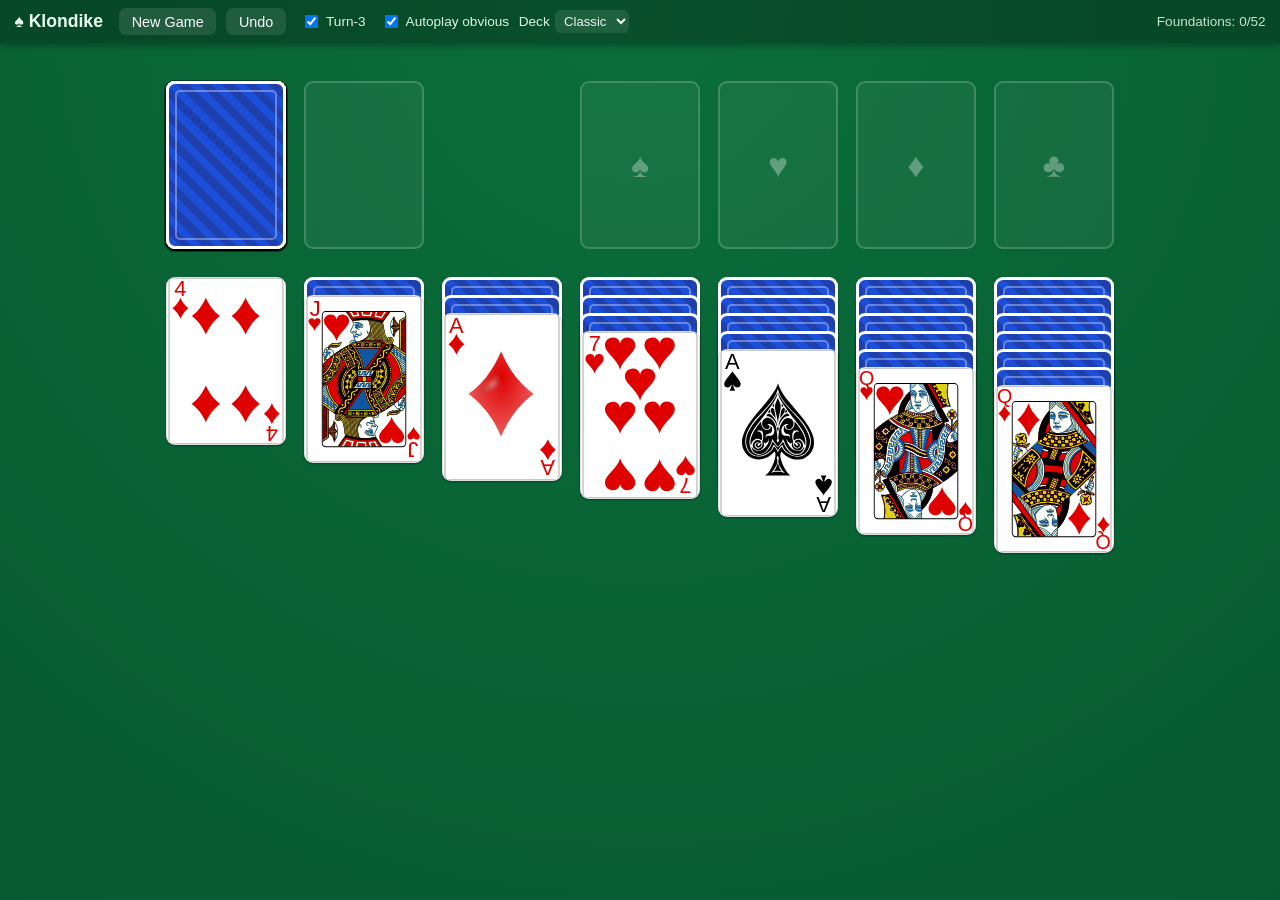
==== index.html @ 69149053 "Phone deck: covered cards show pip beside rank (animated); PWA install + offline - Covered tableau c" ====
<!DOCTYPE html>
<html lang="en">
<head>
<meta charset="utf-8">
<meta name="viewport" content="width=device-width, initial-scale=1, maximum-scale=1, user-scalable=no, viewport-fit=cover">
<title>Klondike Solitaire</title>
<link rel="icon" href="data:image/svg+xml,<svg xmlns='http://www.w3.org/2000/svg' viewBox='0 0 16 16'><text y='14' font-size='14'>♠</text></svg>">
<link rel="stylesheet" href="styles.css">
<!-- PWA: installable + offline -->
<link rel="manifest" href="manifest.webmanifest">
<meta name="theme-color" content="#0b6e3b">
<meta name="mobile-web-app-capable" content="yes">
<meta name="apple-mobile-web-app-capable" content="yes">
<meta name="apple-mobile-web-app-status-bar-style" content="black-translucent">
<meta name="apple-mobile-web-app-title" content="Solitaire">
<link rel="apple-touch-icon" href="assets/icons/apple-touch-icon.png">
</head>
<body>
  <header id="toolbar">
    <span class="brand">♠ Klondike</span>
    <button id="newGame">New Game</button>
    <button id="undo">Undo</button>
    <button id="finish" hidden>Auto‑finish</button>
    <label class="toggle" id="turn3label"><input type="checkbox" id="drawThree" checked> Turn‑3</label>
    <label class="toggle"><input type="checkbox" id="autoplay" checked> Autoplay obvious</label>
    <label class="toggle">Deck
      <select id="deck">
        <option value="knoll">Classic</option>
        <option value="fomin">English</option>
        <option value="phone">Phone</option>
      </select>
    </label>
    <span id="status"></span>
  </header>

  <div id="stage">
    <div id="board"></div>
  </div>

  <div id="installBanner" hidden>
    <span id="installMsg"></span>
    <button id="installBtn" hidden>Install</button>
    <button id="installClose" aria-label="Dismiss">✕</button>
  </div>

  <div id="winOverlay" hidden>
    <div class="win-card">
      <h1>You win! 🎉</h1>
      <div id="winImageWrap"><div class="spinner"></div></div>
      <p id="winCaption"></p>
      <button id="winNew">Play again</button>
    </div>
  </div>

  <script src="solitaire.js"></script>
</body>
</html>
---- styles.css ----
:root{
  --felt-1:#0b6e3b;
  --felt-2:#075a30;
  --card-red:#c8102e;
  --card-black:#1a1a1a;
}
*{box-sizing:border-box}
html,body{margin:0;height:100%}
body{
  font-family:-apple-system,BlinkMacSystemFont,"Segoe UI",Roboto,Helvetica,Arial,sans-serif;
  background:radial-gradient(circle at 50% 0%,var(--felt-1),var(--felt-2));
  color:#eafff1;
  -webkit-user-select:none;user-select:none;
  -webkit-tap-highlight-color:transparent;   /* no gray flash on tap (iOS) */
  overscroll-behavior:none;                   /* no pull-to-refresh / rubber-band while tossing */
  overflow-x:hidden;
}

#toolbar{
  display:flex;align-items:center;gap:.6rem;flex-wrap:wrap;
  padding:.5rem .9rem;
  background:rgba(0,0,0,.28);
  box-shadow:0 2px 8px rgba(0,0,0,.35);
}
.brand{font-weight:700;font-size:1.1rem;margin-right:.4rem}
#toolbar button{
  font:inherit;font-size:.9rem;
  padding:.35rem .8rem;border:none;border-radius:7px;
  background:#ffffff1a;color:#fff;cursor:pointer;transition:background .15s;
}
#toolbar button:hover{background:#ffffff33}
.toggle{display:flex;align-items:center;gap:.3rem;font-size:.85rem;opacity:.95;cursor:pointer}
.toggle select{font:inherit;font-size:.82rem;background:#ffffff1a;color:#fff;border:none;border-radius:6px;padding:.2rem .35rem;cursor:pointer}
.toggle select option{color:#111}
#status{margin-left:auto;font-size:.85rem;opacity:.85}

/* turn-3 -> turn-1 sparkle burst */
.sparkle{
  position:fixed;z-index:6000;pointer-events:none;font-size:16px;
  transform:translate(-50%,-50%);
  animation:sparklePop .9s ease-out forwards;
}
@keyframes sparklePop{
  0%{ transform:translate(-50%,-50%) scale(.2) rotate(0deg); opacity:0 }
  25%{ opacity:1 }
  100%{ transform:translate(calc(-50% + var(--dx)),calc(-50% + var(--dy))) scale(1.3) rotate(160deg); opacity:0 }
}
#turn3label{padding:.15rem .35rem;border-radius:6px}
#turn3label.flash{animation:turn3Flash 1s ease-in-out}
@keyframes turn3Flash{
  0%,100%{ box-shadow:none;background:transparent }
  40%{ box-shadow:0 0 0 2px gold,0 0 14px gold;background:#ffd7001f }
}

#stage{padding:18px 0;display:flex;justify-content:center}
#board{position:relative;transform-origin:top left}

/* piles */
.pile-base{
  position:absolute;border-radius:9px;
  border:2px solid #ffffff2e;
  background:#ffffff0d;
}
.pile-base.stock{cursor:pointer}
.pile-base .glyph{
  width:100%;height:100%;display:flex;align-items:center;justify-content:center;
  font-size:34px;opacity:.32;color:#fff;
}

/* cards */
.card{
  position:absolute;border-radius:9px;
  background:#fdfdfb;
  box-shadow:0 1px 2px rgba(0,0,0,.35);
  touch-action:none;cursor:pointer;   /* finger cursor: hotspot is the fingertip, where you aim */
  -webkit-touch-callout:none;         /* no image "Save/Copy" popup on long-press (iOS) */
  -webkit-user-select:none;user-select:none;
  will-change:transform;
  overflow:hidden;
}
.card.dragging{cursor:grabbing;box-shadow:0 14px 26px rgba(0,0,0,.45)}
.card.red{color:var(--card-red)}
.card.black{color:var(--card-black)}

.card.face{background:#fff;border:1px solid #0000001f}
.card.face img,.card.face svg.cardsvg{
  width:100%;height:100%;display:block;border-radius:8px;
  pointer-events:none;-webkit-user-drag:none;user-select:none;
}

/* Phone deck: the suit pip. Big & lower-right when the card is fully visible;
   slides up beside the rank (and shrinks) when the card is covered in a fan, so
   red/black stays readable. transform-box:view-box → translate is in SVG units. */
.cardsvg .bigpip{
  transform-box:view-box; transform-origin:0 0;
  transform:translate(162px,226px) scale(5.5);
  transition:transform .26s ease;
}
.card.covered .cardsvg .bigpip{ transform:translate(206px,73px) scale(2.6); }

.card .corner{
  position:absolute;display:flex;flex-direction:column;align-items:center;
  line-height:1;font-weight:700;
}
.card .corner .r{font-size:18px}
.card .corner .s{font-size:15px;margin-top:1px}
.card .corner.tl{top:5px;left:6px}
.card .corner.br{right:6px;bottom:5px;transform:rotate(180deg)}

.card .pip{position:absolute;transform:translate(-50%,-50%);font-size:22px;line-height:1}
.card .pip.flip{transform:translate(-50%,-50%) rotate(180deg)}

.card .court{
  position:absolute;inset:14px;border:1.5px solid currentColor;border-radius:6px;
  display:flex;align-items:center;justify-content:center;
  font-size:46px;font-weight:700;opacity:.92;
}
.card .center-suit{position:absolute;left:50%;top:50%;transform:translate(-50%,-50%);font-size:54px}

/* Install banner (PWA) */
#installBanner{
  position:fixed;left:12px;right:12px;bottom:calc(12px + env(safe-area-inset-bottom));
  display:flex;align-items:center;gap:.6rem;z-index:4000;
  padding:.7rem .9rem;border-radius:12px;
  background:#10261a;border:1px solid #ffffff22;box-shadow:0 8px 24px #0007;
  font-size:.9rem;
}
#installBanner[hidden]{display:none}
#installMsg{flex:1;line-height:1.3}
#installBanner button{font:inherit;border:none;border-radius:8px;cursor:pointer}
#installBtn{background:#16a34a;color:#fff;font-weight:600;padding:.4rem .9rem}
#installClose{background:#ffffff1a;color:#fff;padding:.4rem .6rem}

/* card back */
.card.back{
  background:
    repeating-linear-gradient(45deg,#1d4ed8 0 8px,#1e40af 8px 16px);
  border:3px solid #fff;
}
.card.back::after{
  content:"";position:absolute;inset:6px;border-radius:5px;
  border:2px solid #ffffff55;
}

/* win overlay */
#winOverlay{
  position:fixed;inset:0;display:flex;align-items:center;justify-content:center;
  background:rgba(0,0,0,.72);z-index:5000;
}
#winOverlay[hidden]{display:none}   /* author rule must restore what [hidden] means */
.win-card{
  background:#10261a;border:1px solid #ffffff22;border-radius:16px;
  padding:1.4rem;max-width:min(92vw,520px);text-align:center;
  box-shadow:0 20px 60px rgba(0,0,0,.6);
}
.win-card h1{margin:.2rem 0 1rem}
#winImageWrap{
  min-height:260px;border-radius:12px;overflow:hidden;background:#0000003a;
  display:flex;align-items:center;justify-content:center;
}
#winImageWrap img{max-width:100%;max-height:64vh;display:block}
#winCaption{font-size:.8rem;opacity:.7;margin:.7rem 0 1rem;word-break:break-word}
#winNew{font:inherit;padding:.55rem 1.2rem;border:none;border-radius:9px;
  background:#16a34a;color:#fff;cursor:pointer;font-weight:600}
.spinner{
  width:42px;height:42px;border-radius:50%;
  border:4px solid #ffffff33;border-top-color:#fff;animation:spin 1s linear infinite;
}
@keyframes spin{to{transform:rotate(360deg)}}
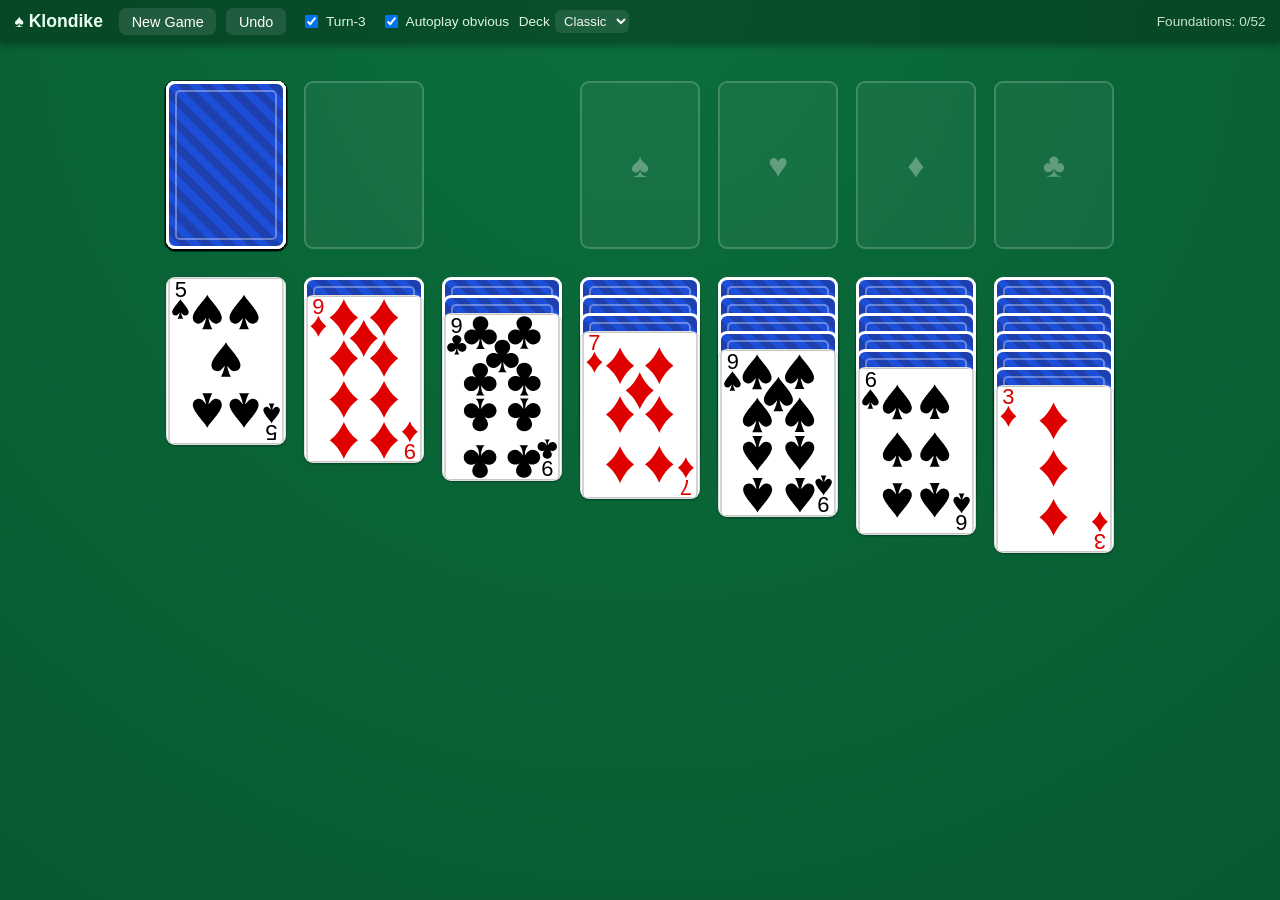
==== commit 22b57cb9: "Phone mode: thumb-reach deal button + iOS safe-area top padding - Floating lower-right button deals/" ====
--- a/index.html
+++ b/index.html
@@ -37,6 +37,8 @@
     <div id="board"></div>
   </div>
 
+  <button id="dealFab" aria-label="Deal from the deck">⟳</button>
+
   <div id="installBanner" hidden>
     <span id="installMsg"></span>
     <button id="installBtn" hidden>Install</button>
--- a/styles.css
+++ b/styles.css
@@ -18,7 +18,10 @@
 
 #toolbar{
   display:flex;align-items:center;gap:.6rem;flex-wrap:wrap;
-  padding:.5rem .9rem;
+  /* Pad past the iOS status bar / notch (env insets are 0 on other devices).
+     The bar's dark background fills the inset area, so the clock sits on it. */
+  padding:calc(.5rem + env(safe-area-inset-top)) calc(.9rem + env(safe-area-inset-right))
+          .5rem calc(.9rem + env(safe-area-inset-left));
   background:rgba(0,0,0,.28);
   box-shadow:0 2px 8px rgba(0,0,0,.35);
 }
@@ -117,6 +120,22 @@
 }
 .card .center-suit{position:absolute;left:50%;top:50%;transform:translate(-50%,-50%);font-size:54px}
 
+/* Floating "deal" button — phone mode only, reachable by thumb (lower-right).
+   Taps the stock (deal 3 / recycle) without reaching up to the deck. */
+#dealFab{
+  display:none;
+  position:fixed;
+  right:calc(16px + env(safe-area-inset-right));
+  bottom:calc(18px + env(safe-area-inset-bottom));
+  width:66px;height:66px;border-radius:50%;
+  border:2px solid #ffffff55;background:#0b6e3b;color:#fff;
+  font-size:30px;line-height:1;cursor:pointer;z-index:3600;
+  box-shadow:0 5px 16px #0008;
+  -webkit-tap-highlight-color:transparent;touch-action:manipulation;
+}
+#dealFab:active{transform:scale(.93);background:#0e7d43}
+body.phone-mode #dealFab{display:flex;align-items:center;justify-content:center}
+
 /* Install banner (PWA) */
 #installBanner{
   position:fixed;left:12px;right:12px;bottom:calc(12px + env(safe-area-inset-bottom));
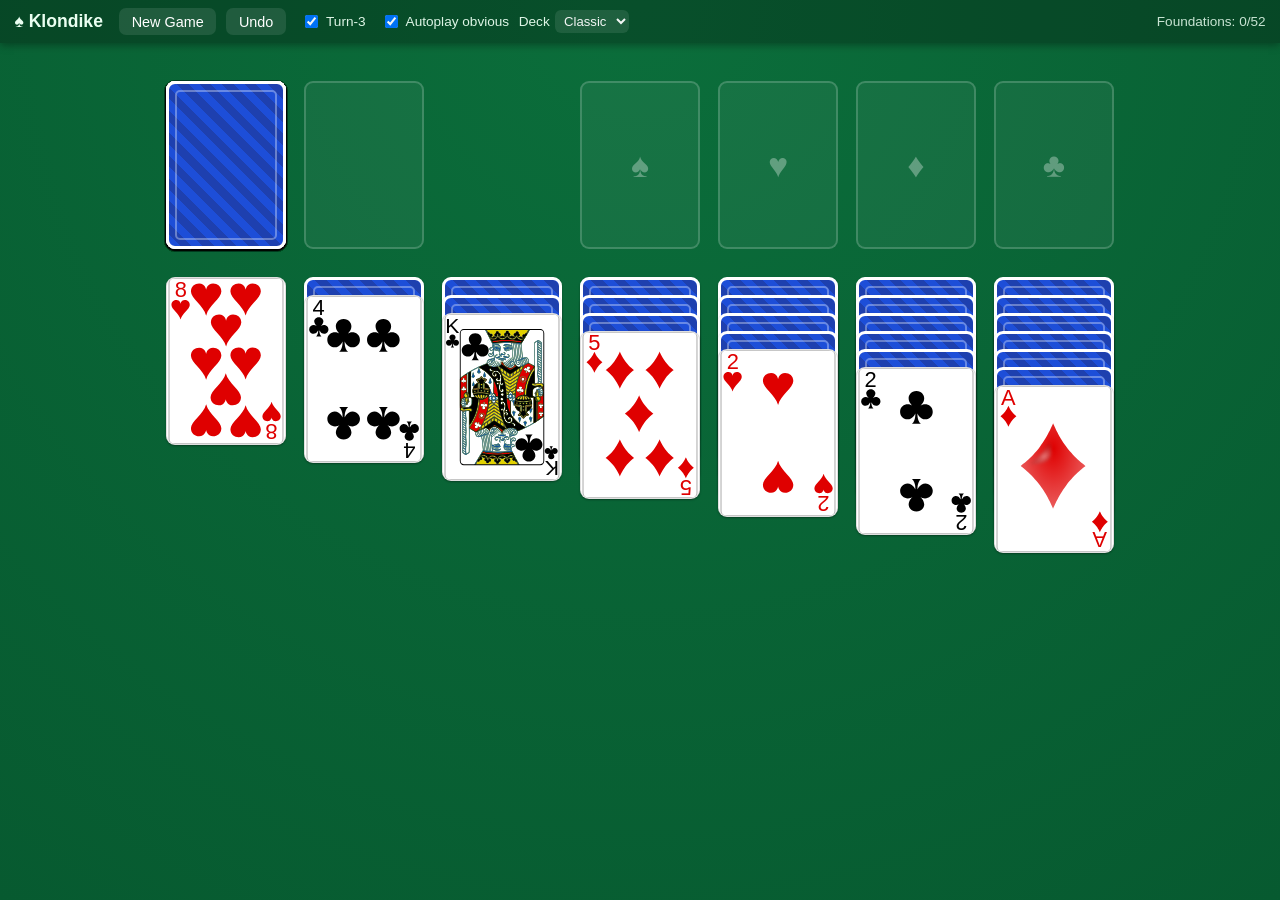
==== commit 4a4666b7: "Phone: 'play a legal move' button that cycles moves hands-free New ▶ button above the deal button (p" ====
--- a/index.html
+++ b/index.html
@@ -37,6 +37,7 @@
     <div id="board"></div>
   </div>
 
+  <button id="playFab" aria-label="Play a legal move">▶</button>
   <button id="dealFab" aria-label="Deal from the deck">⟳</button>
 
   <div id="installBanner" hidden>
--- a/styles.css
+++ b/styles.css
@@ -136,6 +136,26 @@
 #dealFab:active{transform:scale(.93);background:#0e7d43}
 body.phone-mode #dealFab{display:flex;align-items:center;justify-content:center}
 
+/* "Play a legal move" button, stacked above the deal button. */
+#playFab{
+  display:none;
+  position:fixed;
+  right:calc(16px + env(safe-area-inset-right));
+  bottom:calc(96px + env(safe-area-inset-bottom));
+  width:66px;height:66px;border-radius:50%;
+  border:2px solid #ffffff55;background:#2563eb;color:#fff;
+  font-size:26px;line-height:1;cursor:pointer;z-index:3600;
+  box-shadow:0 5px 16px #0008;
+  -webkit-tap-highlight-color:transparent;touch-action:manipulation;
+}
+#playFab.armed{background:#16a34a;font-size:30px}   /* cycling → tap to place */
+#playFab:active{transform:scale(.93)}
+body.phone-mode #playFab{display:flex;align-items:center;justify-content:center}
+
+/* Legal-move highlights while cycling. */
+.hint{outline:3px solid #ffd54a;outline-offset:2px}
+.hint-now{box-shadow:0 0 0 4px #ffd54a,0 0 18px 5px #ffd54ac0;z-index:60}
+
 /* Install banner (PWA) */
 #installBanner{
   position:fixed;left:12px;right:12px;bottom:calc(12px + env(safe-area-inset-bottom));
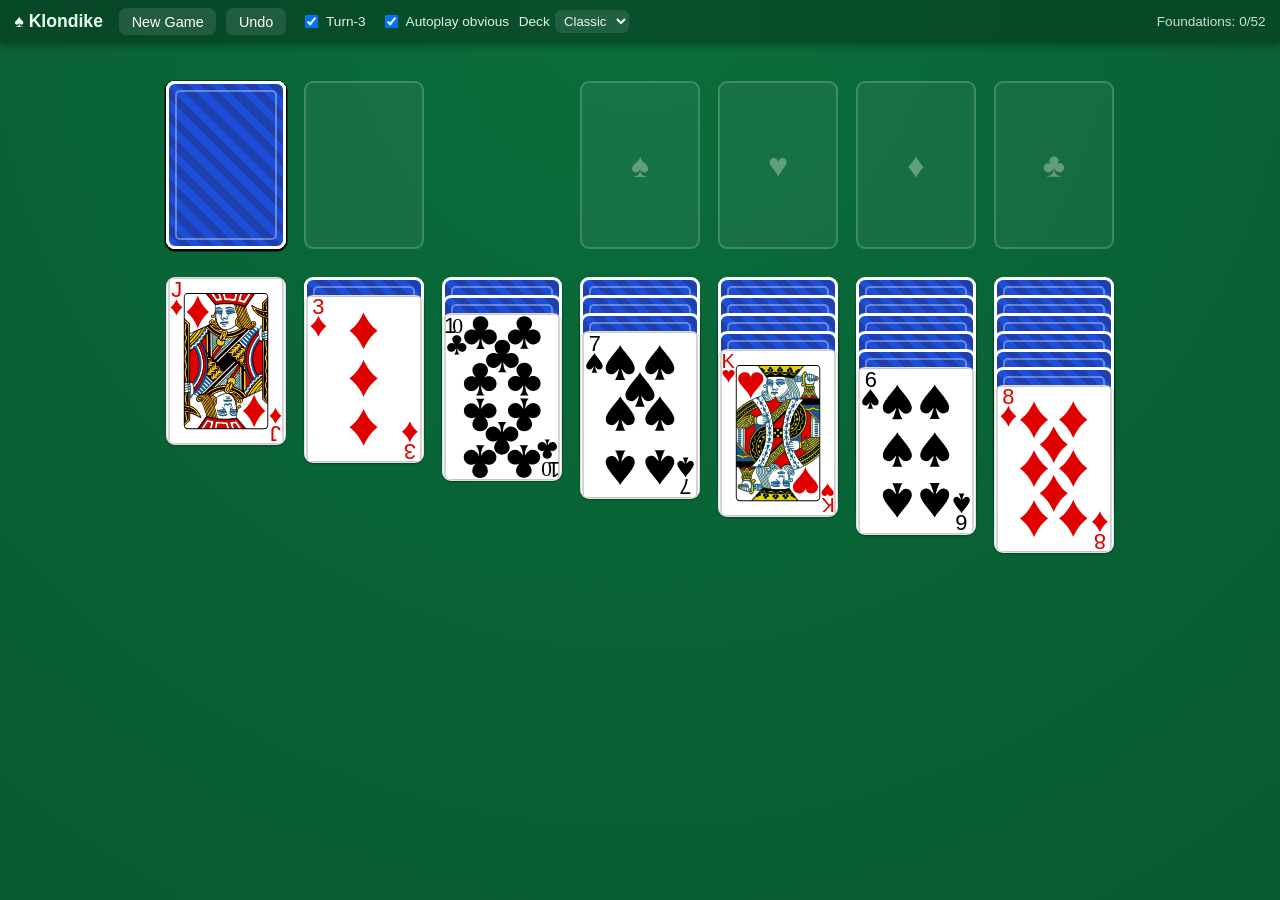
==== commit 75da2bc7: "Phone: split move-assist into cycle (ghost preview) + do-it buttons - 'Cycle' steps through every le" ====
--- a/index.html
+++ b/index.html
@@ -37,8 +37,9 @@
     <div id="board"></div>
   </div>
 
-  <button id="playFab" aria-label="Play a legal move">▶</button>
-  <button id="dealFab" aria-label="Deal from the deck">⟳</button>
+  <button id="cycleFab" class="fab" aria-label="Cycle legal moves">»</button>
+  <button id="doFab" class="fab" aria-label="Do the previewed move">▶</button>
+  <button id="dealFab" class="fab" aria-label="Deal from the deck">⟳</button>
 
   <div id="installBanner" hidden>
     <span id="installMsg"></span>
--- a/styles.css
+++ b/styles.css
@@ -120,40 +120,28 @@
 }
 .card .center-suit{position:absolute;left:50%;top:50%;transform:translate(-50%,-50%);font-size:54px}
 
-/* Floating "deal" button — phone mode only, reachable by thumb (lower-right).
-   Taps the stock (deal 3 / recycle) without reaching up to the deck. */
-#dealFab{
-  display:none;
-  position:fixed;
-  right:calc(16px + env(safe-area-inset-right));
-  bottom:calc(18px + env(safe-area-inset-bottom));
+/* Phone-mode floating buttons, arranged as a right triangle: DEAL at the
+   right-angle vertex (bottom-right), CYCLE directly above it, DO-IT to its left.
+       cycle
+         |
+   do ── deal            */
+.fab{
+  display:none;position:fixed;
   width:66px;height:66px;border-radius:50%;
-  border:2px solid #ffffff55;background:#0b6e3b;color:#fff;
-  font-size:30px;line-height:1;cursor:pointer;z-index:3600;
+  border:2px solid #ffffff55;color:#fff;
+  font-size:28px;line-height:1;cursor:pointer;z-index:3600;
   box-shadow:0 5px 16px #0008;
+  align-items:center;justify-content:center;
   -webkit-tap-highlight-color:transparent;touch-action:manipulation;
 }
-#dealFab:active{transform:scale(.93);background:#0e7d43}
-body.phone-mode #dealFab{display:flex;align-items:center;justify-content:center}
+.fab:active{transform:scale(.93)}
+body.phone-mode .fab{display:flex}
+#dealFab {right:calc(16px + env(safe-area-inset-right));bottom:calc(18px + env(safe-area-inset-bottom));background:#d97706}
+#cycleFab{right:calc(16px + env(safe-area-inset-right));bottom:calc(96px + env(safe-area-inset-bottom));background:#2563eb;font-size:34px}
+#doFab   {right:calc(94px + env(safe-area-inset-right));bottom:calc(18px + env(safe-area-inset-bottom));background:#16a34a}
 
-/* "Play a legal move" button, stacked above the deal button. */
-#playFab{
-  display:none;
-  position:fixed;
-  right:calc(16px + env(safe-area-inset-right));
-  bottom:calc(96px + env(safe-area-inset-bottom));
-  width:66px;height:66px;border-radius:50%;
-  border:2px solid #ffffff55;background:#2563eb;color:#fff;
-  font-size:26px;line-height:1;cursor:pointer;z-index:3600;
-  box-shadow:0 5px 16px #0008;
-  -webkit-tap-highlight-color:transparent;touch-action:manipulation;
-}
-#playFab.armed{background:#16a34a;font-size:30px}   /* cycling → tap to place */
-#playFab:active{transform:scale(.93)}
-body.phone-mode #playFab{display:flex;align-items:center;justify-content:center}
-
-/* Legal-move highlights while cycling. */
-.hint{outline:3px solid #ffd54a;outline-offset:2px}
+/* Ghost preview of a move + its destination highlight. */
+.card.ghost{opacity:.5;pointer-events:none;outline:3px dashed #ffd54a;outline-offset:1px}
 .hint-now{box-shadow:0 0 0 4px #ffd54a,0 0 18px 5px #ffd54ac0;z-index:60}
 
 /* Install banner (PWA) */
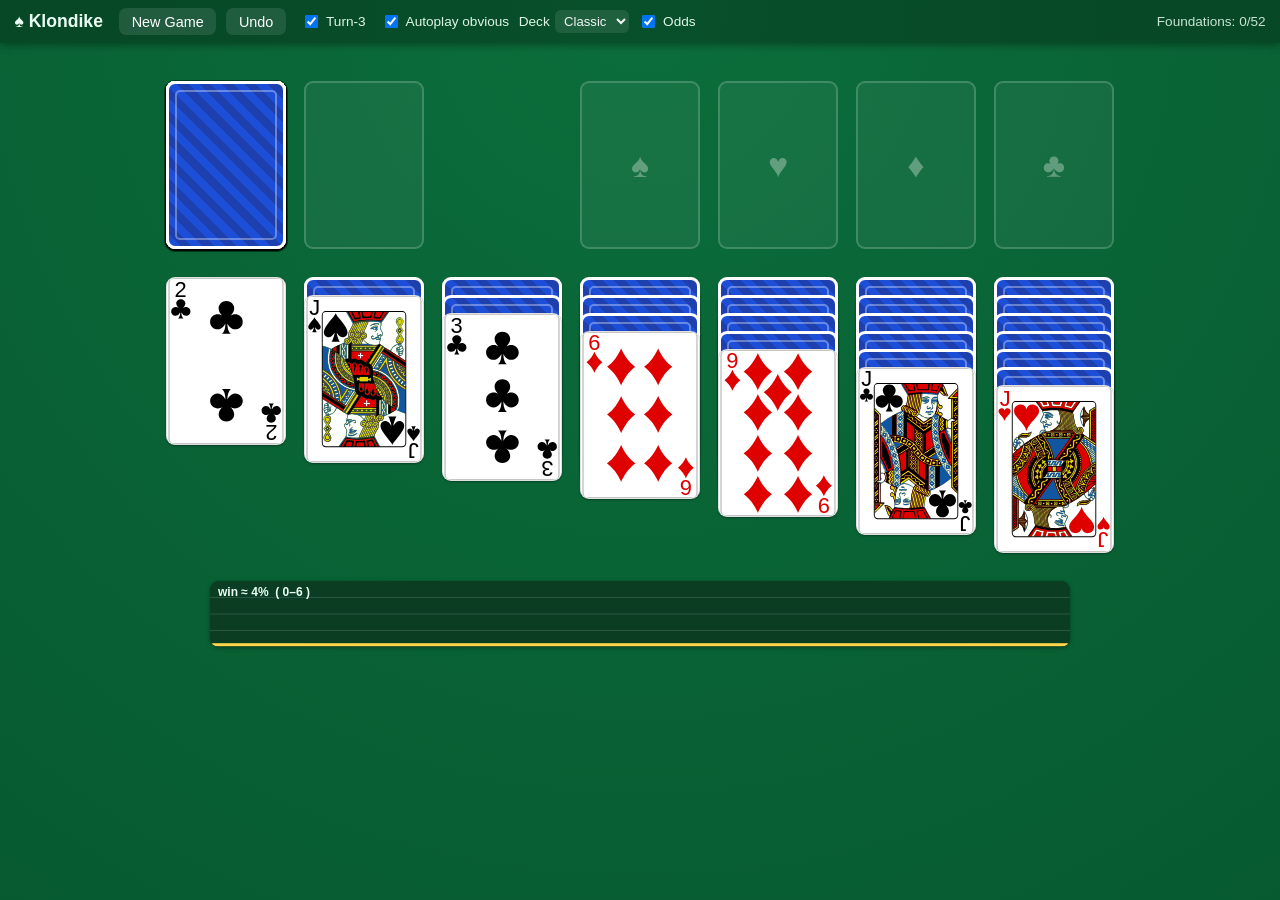
==== commit d98fc203: "Add win-probability strip chart (determinized greedy rollouts) New 'Odds' toggle shows a strip chart" ====
--- a/index.html
+++ b/index.html
@@ -30,12 +30,15 @@
         <option value="phone">Phone</option>
       </select>
     </label>
+    <label class="toggle"><input type="checkbox" id="oddsToggle"> Odds</label>
     <span id="status"></span>
   </header>
 
   <div id="stage">
     <div id="board"></div>
   </div>
+
+  <canvas id="winchart" title="Estimated win chance — expected (line) with optimistic/pessimistic band"></canvas>
 
   <button id="cycleFab" class="fab" aria-label="Cycle legal moves">»</button>
   <button id="doFab" class="fab" aria-label="Do the previewed move">▶</button>
--- a/styles.css
+++ b/styles.css
@@ -49,11 +49,15 @@
   100%{ transform:translate(calc(-50% + var(--dx)),calc(-50% + var(--dy))) scale(1.3) rotate(160deg); opacity:0 }
 }
 #turn3label{padding:.15rem .35rem;border-radius:6px}
-#turn3label.flash{animation:turn3Flash 1s ease-in-out}
+.flash{animation:turn3Flash 1s ease-in-out}
 @keyframes turn3Flash{
   0%,100%{ box-shadow:none;background:transparent }
   40%{ box-shadow:0 0 0 2px gold,0 0 14px gold;background:#ffd7001f }
 }
+
+/* Win-probability strip chart (toggled by "Odds"). */
+#winchart{display:none;width:min(96vw,860px);height:66px;margin:2px auto 12px;
+  border-radius:9px;background:#0a3d22;box-shadow:0 1px 4px #0005}
 
 #stage{padding:18px 0;display:flex;justify-content:center}
 #board{position:relative;transform-origin:top left}
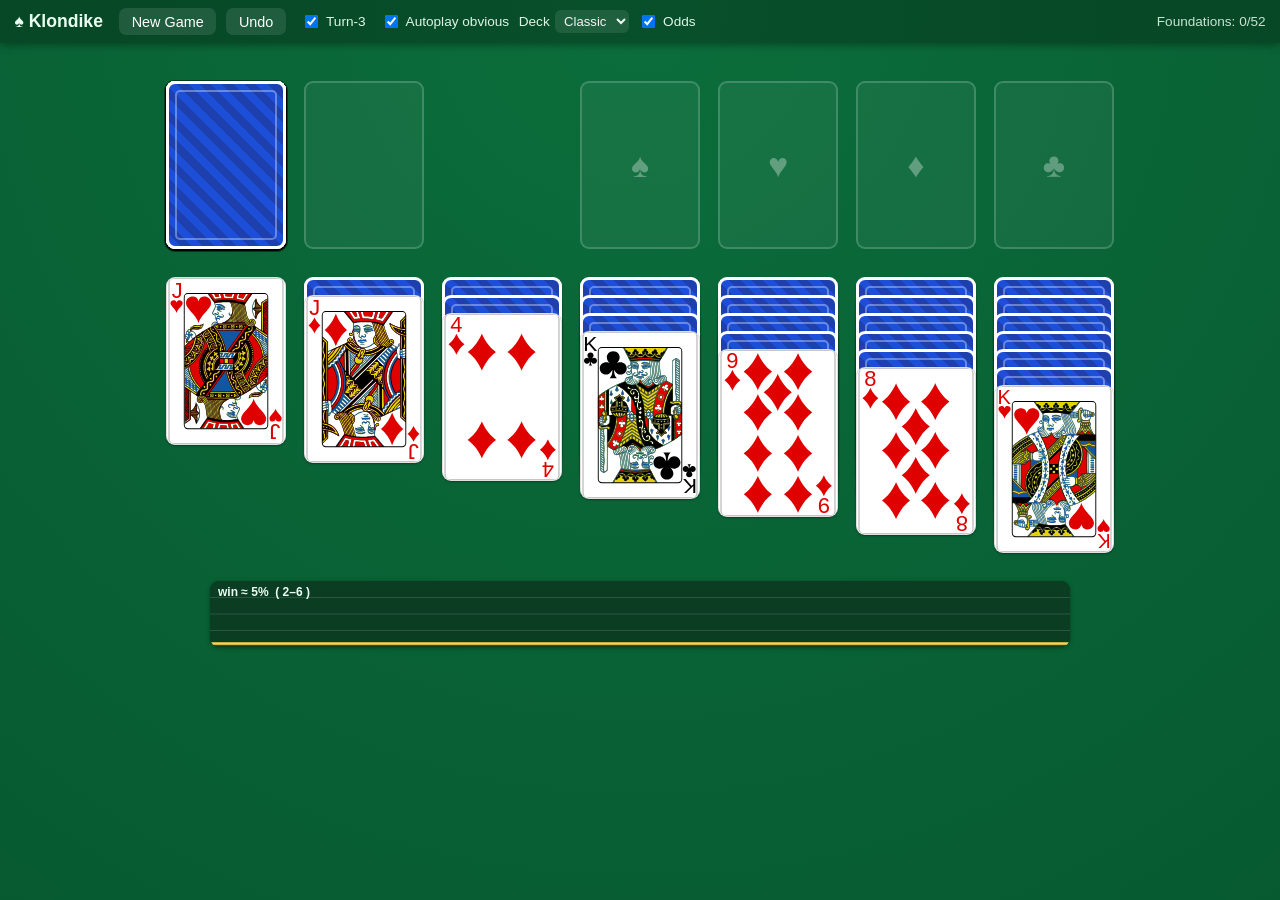
==== commit e368d254: "Fewer pick prompts, forgiving deal tap, win-odds recap Tap-to-play target selection (tapTargets): - " ====
--- a/index.html
+++ b/index.html
@@ -55,6 +55,10 @@
       <h1>You win! 🎉</h1>
       <div id="winImageWrap"><div class="spinner"></div></div>
       <p id="winCaption"></p>
+      <div id="winOddsWrap" hidden>
+        <div id="winOddsTitle">How your odds ran this game</div>
+        <canvas id="winchartFinal"></canvas>
+      </div>
       <button id="winNew">Play again</button>
     </div>
   </div>
--- a/styles.css
+++ b/styles.css
@@ -43,6 +43,7 @@
   transform:translate(-50%,-50%);
   animation:sparklePop .9s ease-out forwards;
 }
+.sparkle.small{font-size:11px;animation-duration:.7s}   /* landing sparkle: tinier, quicker */
 @keyframes sparklePop{
   0%{ transform:translate(-50%,-50%) scale(.2) rotate(0deg); opacity:0 }
   25%{ opacity:1 }
@@ -146,6 +147,9 @@
 
 /* Ghost preview of a move + its destination highlight. */
 .card.ghost{opacity:.5;pointer-events:none;outline:3px dashed #ffd54a;outline-offset:1px}
+/* Tap-to-play teaser: a touch brighter and lifted, so the leaning ghost stands
+   out over the (statically) glowing destinations while it hunts between them. */
+.card.ghost.tease{opacity:.66;outline-color:#ffe27a;box-shadow:0 6px 16px rgba(0,0,0,.4)}
 .hint-now{box-shadow:0 0 0 4px #ffd54a,0 0 18px 5px #ffd54ac0;z-index:60}
 
 /* Install banner (PWA) */
@@ -191,6 +195,11 @@
 }
 #winImageWrap img{max-width:100%;max-height:64vh;display:block}
 #winCaption{font-size:.8rem;opacity:.7;margin:.7rem 0 1rem;word-break:break-word}
+#winOddsWrap{margin:.2rem 0 1rem}
+#winOddsWrap[hidden]{display:none}
+#winOddsTitle{font-size:.78rem;opacity:.75;margin-bottom:.35rem;letter-spacing:.02em}
+#winchartFinal{display:block;width:100%;height:104px;border-radius:9px;
+  background:#0a3d22;box-shadow:0 1px 4px #0005}
 #winNew{font:inherit;padding:.55rem 1.2rem;border:none;border-radius:9px;
   background:#16a34a;color:#fff;cursor:pointer;font-weight:600}
 .spinner{
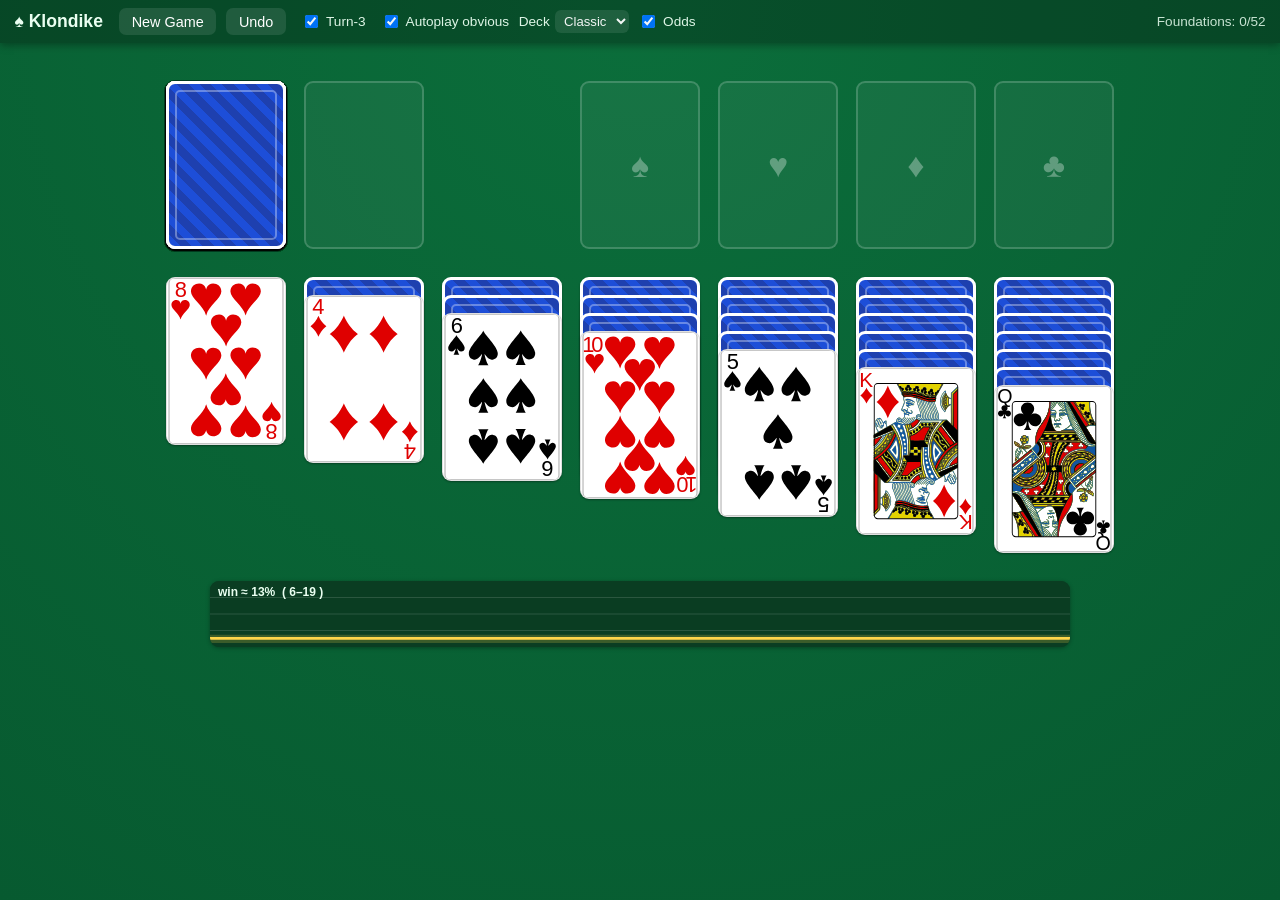
==== commit 71338422: "Two bottom buttons: wand auto-play + dynamic deal icon Reduce the phone FABs from three (cycle/do/de" ====
--- a/index.html
+++ b/index.html
@@ -40,9 +40,8 @@
 
   <canvas id="winchart" title="Estimated win chance — expected (line) with optimistic/pessimistic band"></canvas>
 
-  <button id="cycleFab" class="fab" aria-label="Cycle legal moves">»</button>
-  <button id="doFab" class="fab" aria-label="Do the previewed move">▶</button>
-  <button id="dealFab" class="fab" aria-label="Deal from the deck">⟳</button>
+  <button id="wandFab" class="fab" aria-label="Auto-play a move">🪄</button>
+  <button id="dealFab" class="fab" aria-label="Deal from the deck"></button>
 
   <div id="installBanner" hidden>
     <span id="installMsg"></span>
--- a/styles.css
+++ b/styles.css
@@ -125,25 +125,22 @@
 }
 .card .center-suit{position:absolute;left:50%;top:50%;transform:translate(-50%,-50%);font-size:54px}
 
-/* Phone-mode floating buttons, arranged as a right triangle: DEAL at the
-   right-angle vertex (bottom-right), CYCLE directly above it, DO-IT to its left.
-       cycle
-         |
-   do ── deal            */
+/* Phone-mode floating buttons: WAND (auto-play) on the left, DEAL on the right.
+   wand ── deal   */
 .fab{
   display:none;position:fixed;
   width:66px;height:66px;border-radius:50%;
   border:2px solid #ffffff55;color:#fff;
-  font-size:28px;line-height:1;cursor:pointer;z-index:3600;
+  font-size:30px;line-height:1;cursor:pointer;z-index:3600;
   box-shadow:0 5px 16px #0008;
   align-items:center;justify-content:center;
   -webkit-tap-highlight-color:transparent;touch-action:manipulation;
 }
 .fab:active{transform:scale(.93)}
 body.phone-mode .fab{display:flex}
-#dealFab {right:calc(16px + env(safe-area-inset-right));bottom:calc(18px + env(safe-area-inset-bottom));background:#d97706}
-#cycleFab{right:calc(16px + env(safe-area-inset-right));bottom:calc(96px + env(safe-area-inset-bottom));background:#2563eb;font-size:34px}
-#doFab   {right:calc(94px + env(safe-area-inset-right));bottom:calc(18px + env(safe-area-inset-bottom));background:#16a34a}
+#dealFab {right:calc(16px + env(safe-area-inset-right));bottom:calc(18px + env(safe-area-inset-bottom));background:#0b6e3b}
+#dealFab svg{display:block}
+#wandFab {right:calc(94px + env(safe-area-inset-right));bottom:calc(18px + env(safe-area-inset-bottom));background:#7c3aed}
 
 /* Ghost preview of a move + its destination highlight. */
 .card.ghost{opacity:.5;pointer-events:none;outline:3px dashed #ffd54a;outline-offset:1px}
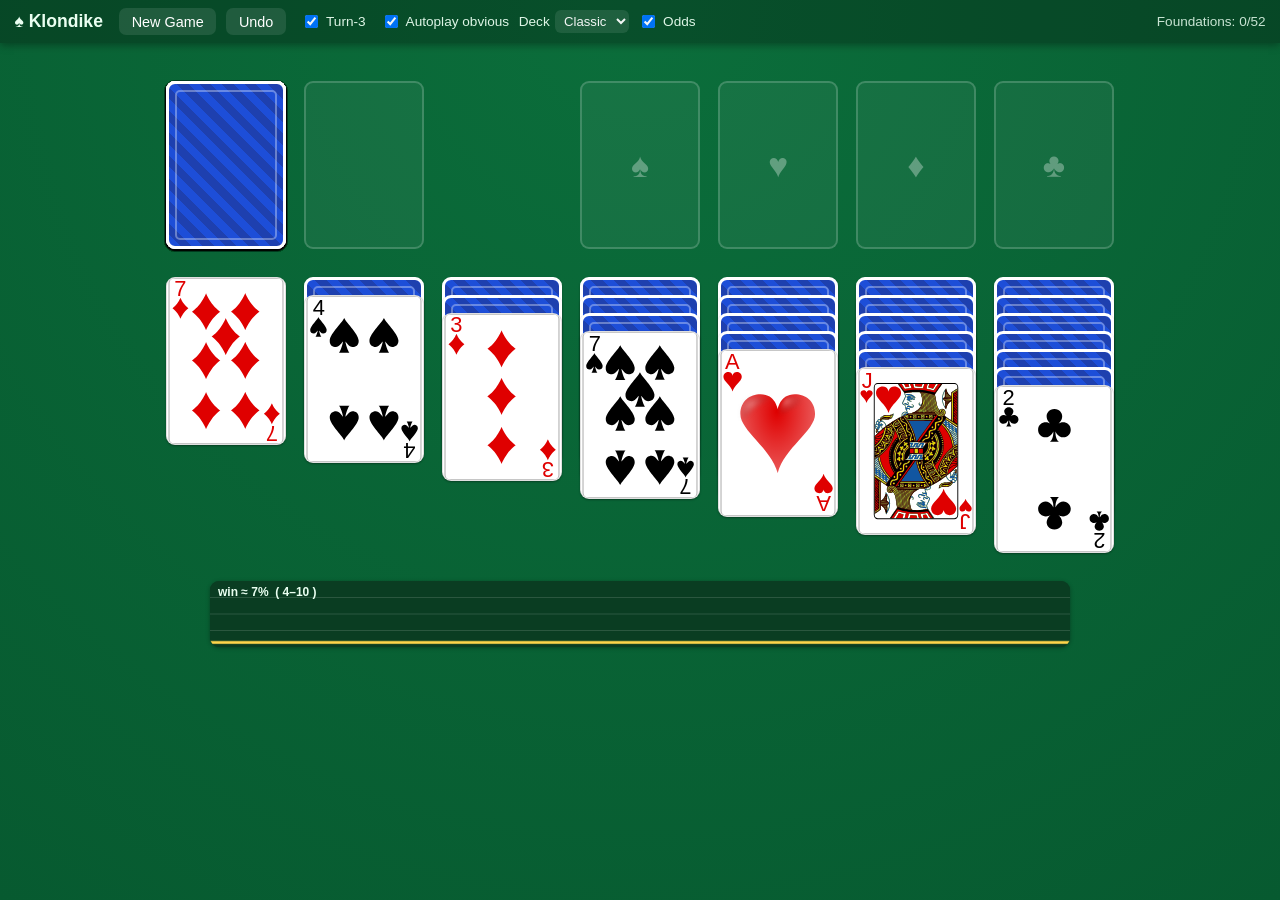
==== commit 2cb173f8: "One combo button: deal ↔ wand, with a decision (cycling-ghost) mode Collapse the phone controls to a" ====
--- a/index.html
+++ b/index.html
@@ -40,8 +40,7 @@
 
   <canvas id="winchart" title="Estimated win chance — expected (line) with optimistic/pessimistic band"></canvas>
 
-  <button id="wandFab" class="fab" aria-label="Auto-play a move">🪄</button>
-  <button id="dealFab" class="fab" aria-label="Deal from the deck"></button>
+  <button id="dealFab" class="fab" aria-label="Deal, or auto-play when moves are available"></button>
 
   <div id="installBanner" hidden>
     <span id="installMsg"></span>
--- a/styles.css
+++ b/styles.css
@@ -125,8 +125,8 @@
 }
 .card .center-suit{position:absolute;left:50%;top:50%;transform:translate(-50%,-50%);font-size:54px}
 
-/* Phone-mode floating buttons: WAND (auto-play) on the left, DEAL on the right.
-   wand ── deal   */
+/* Phone-mode floating button: one combo control, bottom-right. GREEN = deal
+   (draw from the stock); GOLD = wand (a move is available — tap to auto-play). */
 .fab{
   display:none;position:fixed;
   width:66px;height:66px;border-radius:50%;
@@ -135,19 +135,21 @@
   box-shadow:0 5px 16px #0008;
   align-items:center;justify-content:center;
   -webkit-tap-highlight-color:transparent;touch-action:manipulation;
+  transition:background .2s ease;
 }
 .fab:active{transform:scale(.93)}
 body.phone-mode .fab{display:flex}
 #dealFab {right:calc(16px + env(safe-area-inset-right));bottom:calc(18px + env(safe-area-inset-bottom));background:#0b6e3b}
+#dealFab.wand{background:#f0b429}      /* gold: auto-play available */
 #dealFab svg{display:block}
-#wandFab {right:calc(94px + env(safe-area-inset-right));bottom:calc(18px + env(safe-area-inset-bottom));background:#7c3aed}
 
 /* Ghost preview of a move + its destination highlight. */
 .card.ghost{opacity:.5;pointer-events:none;outline:3px dashed #ffd54a;outline-offset:1px}
-/* Tap-to-play teaser: a touch brighter and lifted, so the leaning ghost stands
-   out over the (statically) glowing destinations while it hunts between them. */
+/* Tap-to-play / decision teaser: a touch brighter and lifted, so the leaning
+   ghost stands out over the glowing destinations while it hunts between them. */
 .card.ghost.tease{opacity:.66;outline-color:#ffe27a;box-shadow:0 6px 16px rgba(0,0,0,.4)}
-.hint-now{box-shadow:0 0 0 4px #ffd54a,0 0 18px 5px #ffd54ac0;z-index:60}
+.hint-now{box-shadow:0 0 0 4px #ffd54a,0 0 18px 5px #ffd54ac0;z-index:60}          /* destination */
+.hint-src{box-shadow:0 0 0 4px #5bc0ff,0 0 16px 4px #5bc0ffc0;z-index:60}          /* card to grab */
 
 /* Install banner (PWA) */
 #installBanner{
